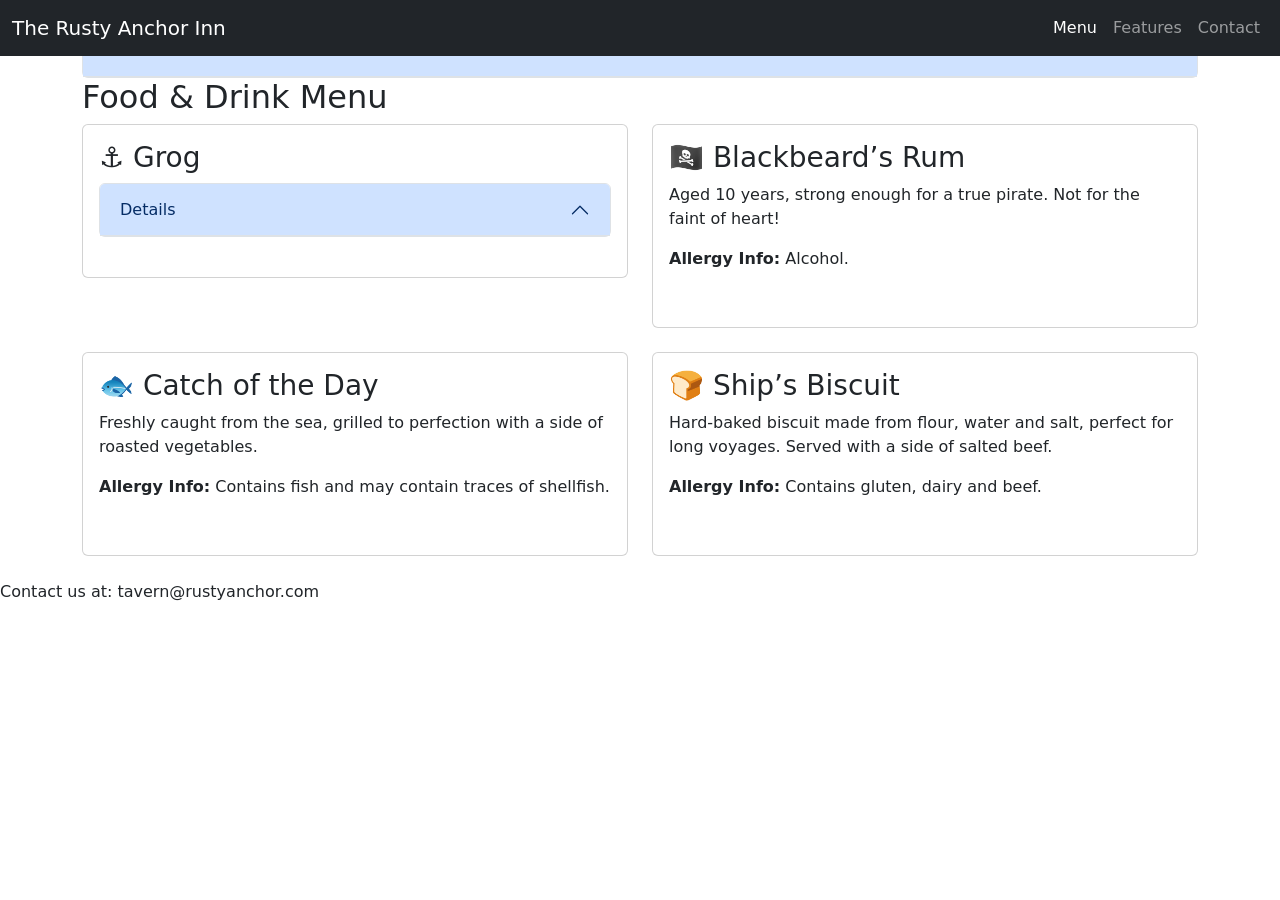
==== Lecture9/RustyAnchor/index.html @ 060a2a7d "adding accordion - not finished" ====
<!DOCTYPE html>
<html lang="en">
<head>
    <meta charset="UTF-8">
    <meta name="viewport" content="width=device-width, initial-scale=1.0">
    <title>The Rusty Anchor Inn - Menu</title>
    <link
          href="https://cdn.jsdelivr.net/npm/bootstrap@5.3.8/dist/css/bootstrap.min.css"
          rel="stylesheet"
          integrity="sha384-sRIl4kxILFvY47J16cr9ZwB07vP4J8+LH7qKQnuqkuIAvNWLzeN8tE5YBujZqJLB"
          crossorigin="anonymous"
  />

  <script src="https://cdn.jsdelivr.net/npm/bootstrap@5.3.8/dist/js/bootstrap.bundle.min.js"
          integrity="sha384-FKyoEForCGlyvwx9Hj09JcYn3nv7wiPVlz7YYwJrWVcXK/BmnVDxM+D2scQbITxI"
          crossorigin="anonymous" defer>

  </script>
</head>
<body>

    <header>
        <nav class="navbar navbar-expand-lg navbar-dark bg-dark fixed-top">
            <div class="container-fluid">
                <a class="navbar-brand" href="#">The Rusty Anchor Inn</a>
                <button class="navbar-toggler" type="button" data-bs-toggle="collapse" data-bs-target="#navbarText" aria-controls="navbarText" aria-expanded="false" aria-label="Toggle navigation">
                <span class="navbar-toggler-icon"></span>
                </button>
                <div class="collapse navbar-collapse justify-content-end" id="navbarText">
                <ul class="navbar-nav mb-2 mb-lg-0 ">
                    <li class="nav-item">
                    <a class="nav-link active" aria-current="page" href="#">Menu</a>
                    </li>
                    <li class="nav-item">
                    <a class="nav-link" href="#">Features</a>
                    </li>
                    <li class="nav-item">
                    <a class="nav-link" href="#">Contact</a>
                    </li>
                </ul>

                </div>
            </div>
        </nav>
    </header>

    <section id="menu">
        <div class="container mt-4">
            <div class="accordion" id="accordionExample">
                <div class="accordion-item">
                    <h2 class="accordion-header">
                    <button class="accordion-button" type="button" data-bs-toggle="collapse" data-bs-target="#collapseOne">
                        Accordion Item #1
                    </button>
                    </h2>
                    <div id="collapseOne" class="accordion-collapse collapse" data-bs-parent="#accordionExample">
                        <div class="accordion-body">
                            <strong>This is the first item’s accordion body.</strong> It is shown by default, until the collapse plugin adds the appropriate classes that we use to style each element. These classes control the overall appearance, as well as the showing and hiding via CSS transitions. You can modify any of this with custom CSS or overriding our default variables. It’s also worth noting that just about any HTML can go within the <code>.accordion-body</code>, though the transition does limit overflow.
                        </div>
                    </div>
                </div>
            </div>
            <h2>Food &amp; Drink Menu</h2>
            <div class="row">
            <div class="col-md-6">
                <div class="card mb-4">
                    <div class="card-body mb-4">
                        <h3 class="card-title">⚓ Grog</h3>
                        <div class="card-text">
                            <div class="accordion" id="accordionExample">
                                <div class="accordion-item">
                                    <h2 class="accordion-header">
                                    <button class="accordion-button" type="button" data-bs-toggle="collapse" data-bs-target="#collapseOne">
                                        Details
                                    </button>
                                    </h2>
                                    <div id="collapseOne" class="accordion-collapse collapse" data-bs-parent="#accordionExample">
                                        <div class="accordion-body">
                                            <p class="card-text">A traditional pirate drink made with watered-down rum, citrus, and a touch of sugar. Keeps scurvy away!</p>
                                            <p class="card-text"><strong>Allergy Info:</strong> Citrus and alcohol.</p>
                                        </div>
                                    </div>
                                </div>
                            </div>
                        </div>

                    </div>
                </div>
            </div>
            <div class="col-md-6">
                <div class="card mb-4">
                    <div class="card-body mb-4">
                        <h3>🏴‍☠️ Blackbeard’s Rum</h3>
                        <p>Aged 10 years, strong enough for a true pirate. Not for the faint of heart!</p>
                        <p><strong>Allergy Info:</strong> Alcohol.</p>
                    </div>
                </div>
            </div>
            <div class="col-md-6">
                <div class="card mb-4">
                    <div class="card-body mb-4">
                        <h3>🐟 Catch of the Day</h3>
                        <p>Freshly caught from the sea, grilled to perfection with a side of roasted vegetables.</p>
                        <p><strong>Allergy Info:</strong> Contains fish and may contain traces of shellfish.</p>
                    </div>
                </div>
            </div>
            <div class="col-md-6">
                <div class="card mb-4">
                    <div class="card-body mb-4">
                        <h3>🍞 Ship’s Biscuit</h3>
                        <p>Hard-baked biscuit made from flour, water and salt, perfect for long voyages. Served with a side of salted beef.</p>
                        <p><strong>Allergy Info:</strong> Contains gluten, dairy and beef.</p>
                    </div>
                </div>
            </div>
        </div>
        </div>
    </section>

    <footer id="contact">
        <p>Contact us at: tavern@rustyanchor.com</p>
    </footer>

</body>
</html>
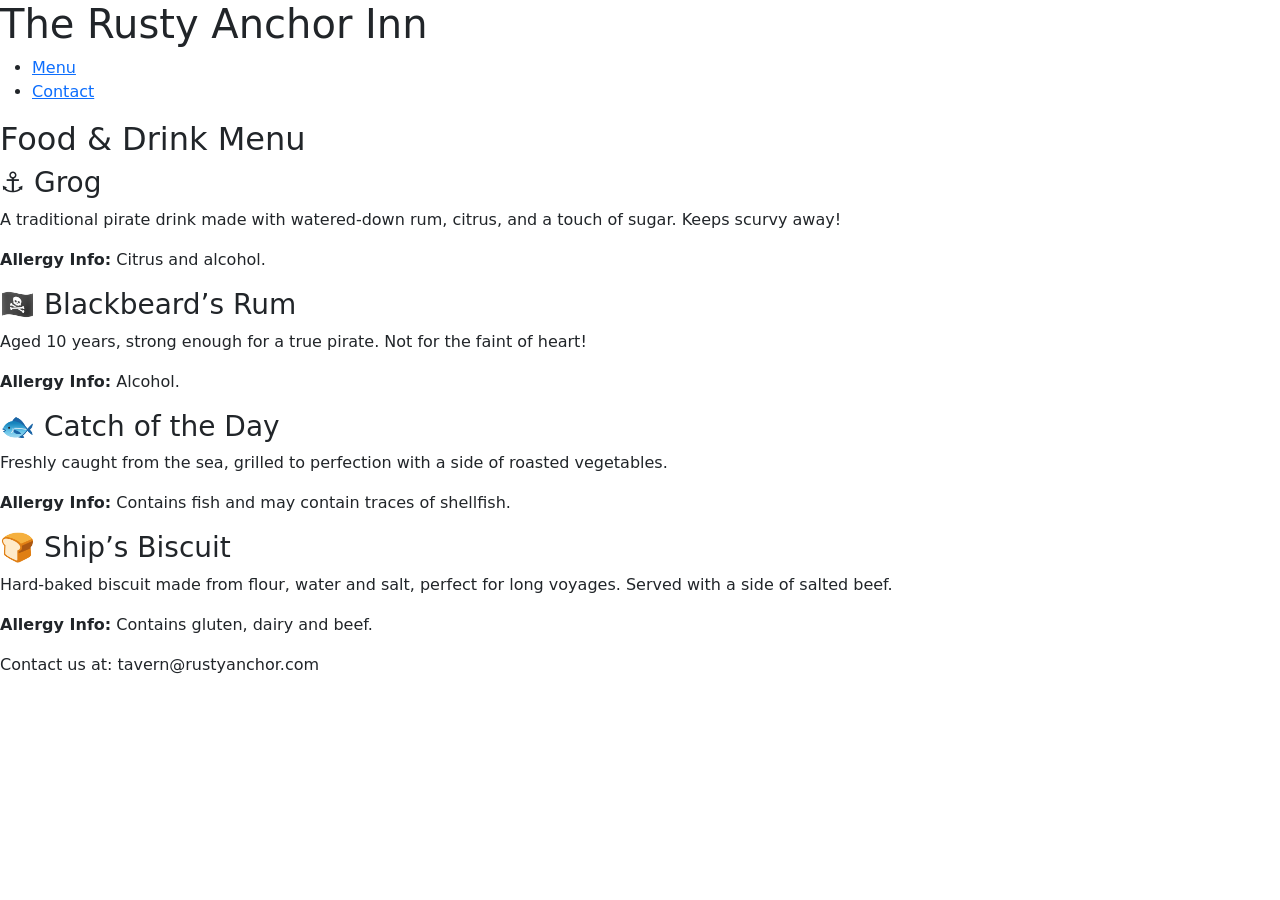
==== commit bcf24ba1: "done with card" ====
--- a/Lecture9/RustyAnchor/index.html
+++ b/Lecture9/RustyAnchor/index.html
@@ -1,126 +1,78 @@
-<!DOCTYPE html>
+<!doctype html>
 <html lang="en">
-<head>
-    <meta charset="UTF-8">
-    <meta name="viewport" content="width=device-width, initial-scale=1.0">
+  <head>
+    <meta charset="UTF-8" />
+    <meta name="viewport" content="width=device-width, initial-scale=1.0" />
     <title>The Rusty Anchor Inn - Menu</title>
+    <link rel="stylesheet" href="style.css" />
     <link
-          href="https://cdn.jsdelivr.net/npm/bootstrap@5.3.8/dist/css/bootstrap.min.css"
-          rel="stylesheet"
-          integrity="sha384-sRIl4kxILFvY47J16cr9ZwB07vP4J8+LH7qKQnuqkuIAvNWLzeN8tE5YBujZqJLB"
-          crossorigin="anonymous"
-  />
-
-  <script src="https://cdn.jsdelivr.net/npm/bootstrap@5.3.8/dist/js/bootstrap.bundle.min.js"
-          integrity="sha384-FKyoEForCGlyvwx9Hj09JcYn3nv7wiPVlz7YYwJrWVcXK/BmnVDxM+D2scQbITxI"
-          crossorigin="anonymous" defer>
-
-  </script>
-</head>
-<body>
-
+      href="https://cdn.jsdelivr.net/npm/bootstrap@5.3.8/dist/css/bootstrap.min.css"
+      rel="stylesheet"
+      integrity="sha384-sRIl4kxILFvY47J16cr9ZwB07vP4J8+LH7qKQnuqkuIAvNWLzeN8tE5YBujZqJLB"
+      crossorigin="anonymous"
+    />
+    <script
+      src="https://cdn.jsdelivr.net/npm/bootstrap@5.3.8/dist/js/bootstrap.bundle.min.js"
+      integrity="sha384-FKyoEForCGlyvwx9Hj09JcYn3nv7wiPVlz7YYwJrWVcXK/BmnVDxM+D2scQbITxI"
+      crossorigin="anonymous"
+    ></script>
+  </head>
+  <body>
     <header>
-        <nav class="navbar navbar-expand-lg navbar-dark bg-dark fixed-top">
-            <div class="container-fluid">
-                <a class="navbar-brand" href="#">The Rusty Anchor Inn</a>
-                <button class="navbar-toggler" type="button" data-bs-toggle="collapse" data-bs-target="#navbarText" aria-controls="navbarText" aria-expanded="false" aria-label="Toggle navigation">
-                <span class="navbar-toggler-icon"></span>
-                </button>
-                <div class="collapse navbar-collapse justify-content-end" id="navbarText">
-                <ul class="navbar-nav mb-2 mb-lg-0 ">
-                    <li class="nav-item">
-                    <a class="nav-link active" aria-current="page" href="#">Menu</a>
-                    </li>
-                    <li class="nav-item">
-                    <a class="nav-link" href="#">Features</a>
-                    </li>
-                    <li class="nav-item">
-                    <a class="nav-link" href="#">Contact</a>
-                    </li>
-                </ul>
-
-                </div>
-            </div>
-        </nav>
+      <h1>The Rusty Anchor Inn</h1>
+      <nav>
+        <ul>
+          <li><a href="#menu">Menu</a></li>
+          <li><a href="#contact">Contact</a></li>
+        </ul>
+      </nav>
     </header>
 
     <section id="menu">
-        <div class="container mt-4">
-            <div class="accordion" id="accordionExample">
-                <div class="accordion-item">
-                    <h2 class="accordion-header">
-                    <button class="accordion-button" type="button" data-bs-toggle="collapse" data-bs-target="#collapseOne">
-                        Accordion Item #1
-                    </button>
-                    </h2>
-                    <div id="collapseOne" class="accordion-collapse collapse" data-bs-parent="#accordionExample">
-                        <div class="accordion-body">
-                            <strong>This is the first item’s accordion body.</strong> It is shown by default, until the collapse plugin adds the appropriate classes that we use to style each element. These classes control the overall appearance, as well as the showing and hiding via CSS transitions. You can modify any of this with custom CSS or overriding our default variables. It’s also worth noting that just about any HTML can go within the <code>.accordion-body</code>, though the transition does limit overflow.
-                        </div>
-                    </div>
-                </div>
-            </div>
-            <h2>Food &amp; Drink Menu</h2>
-            <div class="row">
-            <div class="col-md-6">
-                <div class="card mb-4">
-                    <div class="card-body mb-4">
-                        <h3 class="card-title">⚓ Grog</h3>
-                        <div class="card-text">
-                            <div class="accordion" id="accordionExample">
-                                <div class="accordion-item">
-                                    <h2 class="accordion-header">
-                                    <button class="accordion-button" type="button" data-bs-toggle="collapse" data-bs-target="#collapseOne">
-                                        Details
-                                    </button>
-                                    </h2>
-                                    <div id="collapseOne" class="accordion-collapse collapse" data-bs-parent="#accordionExample">
-                                        <div class="accordion-body">
-                                            <p class="card-text">A traditional pirate drink made with watered-down rum, citrus, and a touch of sugar. Keeps scurvy away!</p>
-                                            <p class="card-text"><strong>Allergy Info:</strong> Citrus and alcohol.</p>
-                                        </div>
-                                    </div>
-                                </div>
-                            </div>
-                        </div>
+      <h2>Food & Drink Menu</h2>
 
-                    </div>
-                </div>
-            </div>
-            <div class="col-md-6">
-                <div class="card mb-4">
-                    <div class="card-body mb-4">
-                        <h3>🏴‍☠️ Blackbeard’s Rum</h3>
-                        <p>Aged 10 years, strong enough for a true pirate. Not for the faint of heart!</p>
-                        <p><strong>Allergy Info:</strong> Alcohol.</p>
-                    </div>
-                </div>
-            </div>
-            <div class="col-md-6">
-                <div class="card mb-4">
-                    <div class="card-body mb-4">
-                        <h3>🐟 Catch of the Day</h3>
-                        <p>Freshly caught from the sea, grilled to perfection with a side of roasted vegetables.</p>
-                        <p><strong>Allergy Info:</strong> Contains fish and may contain traces of shellfish.</p>
-                    </div>
-                </div>
-            </div>
-            <div class="col-md-6">
-                <div class="card mb-4">
-                    <div class="card-body mb-4">
-                        <h3>🍞 Ship’s Biscuit</h3>
-                        <p>Hard-baked biscuit made from flour, water and salt, perfect for long voyages. Served with a side of salted beef.</p>
-                        <p><strong>Allergy Info:</strong> Contains gluten, dairy and beef.</p>
-                    </div>
-                </div>
-            </div>
-        </div>
-        </div>
+      <div class="menu-item">
+        <h3>⚓ Grog</h3>
+        <p>
+          A traditional pirate drink made with watered-down rum, citrus, and a
+          touch of sugar. Keeps scurvy away!
+        </p>
+        <p><strong>Allergy Info:</strong> Citrus and alcohol.</p>
+      </div>
+
+      <div class="menu-item">
+        <h3>🏴‍☠️ Blackbeard’s Rum</h3>
+        <p>
+          Aged 10 years, strong enough for a true pirate. Not for the faint of
+          heart!
+        </p>
+        <p><strong>Allergy Info:</strong> Alcohol.</p>
+      </div>
+
+      <div class="menu-item">
+        <h3>🐟 Catch of the Day</h3>
+        <p>
+          Freshly caught from the sea, grilled to perfection with a side of
+          roasted vegetables.
+        </p>
+        <p>
+          <strong>Allergy Info:</strong> Contains fish and may contain traces of
+          shellfish.
+        </p>
+      </div>
+
+      <div class="menu-item">
+        <h3>🍞 Ship’s Biscuit</h3>
+        <p>
+          Hard-baked biscuit made from flour, water and salt, perfect for long
+          voyages. Served with a side of salted beef.
+        </p>
+        <p><strong>Allergy Info:</strong> Contains gluten, dairy and beef.</p>
+      </div>
     </section>
 
     <footer id="contact">
-        <p>Contact us at: tavern@rustyanchor.com</p>
+      <p>Contact us at: tavern@rustyanchor.com</p>
     </footer>
-
-</body>
+  </body>
 </html>
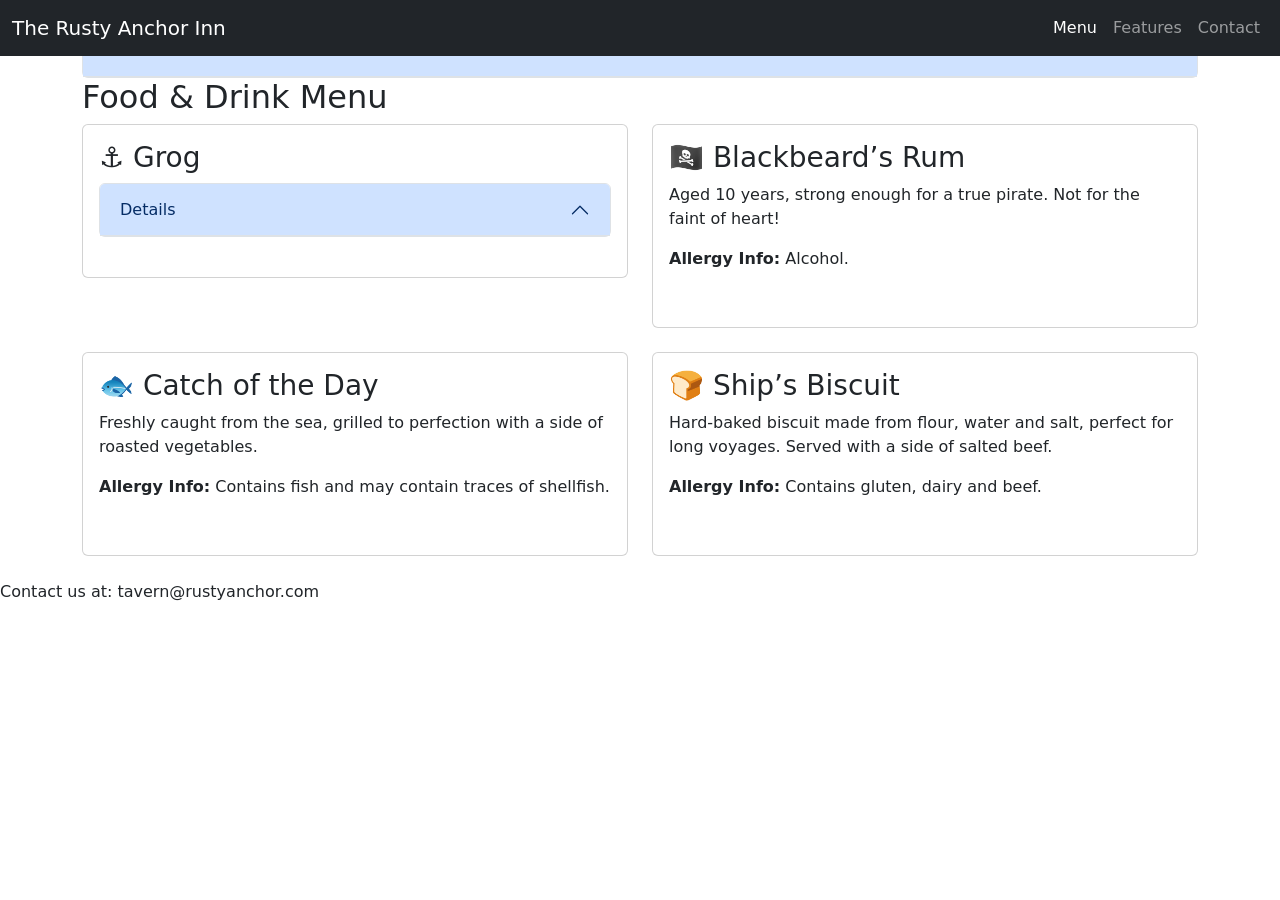
==== commit 8a1aa211: "merged" ====
--- a/Lecture9/RustyAnchor/index.html
+++ b/Lecture9/RustyAnchor/index.html
@@ -4,70 +4,173 @@
     <meta charset="UTF-8" />
     <meta name="viewport" content="width=device-width, initial-scale=1.0" />
     <title>The Rusty Anchor Inn - Menu</title>
-    <link rel="stylesheet" href="style.css" />
     <link
       href="https://cdn.jsdelivr.net/npm/bootstrap@5.3.8/dist/css/bootstrap.min.css"
       rel="stylesheet"
       integrity="sha384-sRIl4kxILFvY47J16cr9ZwB07vP4J8+LH7qKQnuqkuIAvNWLzeN8tE5YBujZqJLB"
       crossorigin="anonymous"
     />
+
     <script
       src="https://cdn.jsdelivr.net/npm/bootstrap@5.3.8/dist/js/bootstrap.bundle.min.js"
       integrity="sha384-FKyoEForCGlyvwx9Hj09JcYn3nv7wiPVlz7YYwJrWVcXK/BmnVDxM+D2scQbITxI"
       crossorigin="anonymous"
+      defer
     ></script>
   </head>
   <body>
     <header>
-      <h1>The Rusty Anchor Inn</h1>
-      <nav>
-        <ul>
-          <li><a href="#menu">Menu</a></li>
-          <li><a href="#contact">Contact</a></li>
-        </ul>
+      <nav class="navbar navbar-expand-lg navbar-dark bg-dark fixed-top">
+        <div class="container-fluid">
+          <a class="navbar-brand" href="#">The Rusty Anchor Inn</a>
+          <button
+            class="navbar-toggler"
+            type="button"
+            data-bs-toggle="collapse"
+            data-bs-target="#navbarText"
+            aria-controls="navbarText"
+            aria-expanded="false"
+            aria-label="Toggle navigation"
+          >
+            <span class="navbar-toggler-icon"></span>
+          </button>
+          <div
+            class="collapse navbar-collapse justify-content-end"
+            id="navbarText"
+          >
+            <ul class="navbar-nav mb-2 mb-lg-0">
+              <li class="nav-item">
+                <a class="nav-link active" aria-current="page" href="#">Menu</a>
+              </li>
+              <li class="nav-item">
+                <a class="nav-link" href="#">Features</a>
+              </li>
+              <li class="nav-item">
+                <a class="nav-link" href="#">Contact</a>
+              </li>
+            </ul>
+          </div>
+        </div>
       </nav>
     </header>
 
     <section id="menu">
-      <h2>Food & Drink Menu</h2>
-
-      <div class="menu-item">
-        <h3>⚓ Grog</h3>
-        <p>
-          A traditional pirate drink made with watered-down rum, citrus, and a
-          touch of sugar. Keeps scurvy away!
-        </p>
-        <p><strong>Allergy Info:</strong> Citrus and alcohol.</p>
-      </div>
-
-      <div class="menu-item">
-        <h3>🏴‍☠️ Blackbeard’s Rum</h3>
-        <p>
-          Aged 10 years, strong enough for a true pirate. Not for the faint of
-          heart!
-        </p>
-        <p><strong>Allergy Info:</strong> Alcohol.</p>
-      </div>
-
-      <div class="menu-item">
-        <h3>🐟 Catch of the Day</h3>
-        <p>
-          Freshly caught from the sea, grilled to perfection with a side of
-          roasted vegetables.
-        </p>
-        <p>
-          <strong>Allergy Info:</strong> Contains fish and may contain traces of
-          shellfish.
-        </p>
-      </div>
-
-      <div class="menu-item">
-        <h3>🍞 Ship’s Biscuit</h3>
-        <p>
-          Hard-baked biscuit made from flour, water and salt, perfect for long
-          voyages. Served with a side of salted beef.
-        </p>
-        <p><strong>Allergy Info:</strong> Contains gluten, dairy and beef.</p>
+      <div class="container mt-4">
+        <div class="accordion" id="accordionExample">
+          <div class="accordion-item">
+            <h2 class="accordion-header">
+              <button
+                class="accordion-button"
+                type="button"
+                data-bs-toggle="collapse"
+                data-bs-target="#collapseOne"
+              >
+                Accordion Item #1
+              </button>
+            </h2>
+            <div
+              id="collapseOne"
+              class="accordion-collapse collapse"
+              data-bs-parent="#accordionExample"
+            >
+              <div class="accordion-body">
+                <strong>This is the first item’s accordion body.</strong> It is
+                shown by default, until the collapse plugin adds the appropriate
+                classes that we use to style each element. These classes control
+                the overall appearance, as well as the showing and hiding via
+                CSS transitions. You can modify any of this with custom CSS or
+                overriding our default variables. It’s also worth noting that
+                just about any HTML can go within the
+                <code>.accordion-body</code>, though the transition does limit
+                overflow.
+              </div>
+            </div>
+          </div>
+        </div>
+        <h2>Food &amp; Drink Menu</h2>
+        <div class="row">
+          <div class="col-md-6">
+            <div class="card mb-4">
+              <div class="card-body mb-4">
+                <h3 class="card-title">⚓ Grog</h3>
+                <div class="card-text">
+                  <div class="accordion" id="accordionExample">
+                    <div class="accordion-item">
+                      <h2 class="accordion-header">
+                        <button
+                          class="accordion-button"
+                          type="button"
+                          data-bs-toggle="collapse"
+                          data-bs-target="#collapseOne"
+                        >
+                          Details
+                        </button>
+                      </h2>
+                      <div
+                        id="collapseOne"
+                        class="accordion-collapse collapse"
+                        data-bs-parent="#accordionExample"
+                      >
+                        <div class="accordion-body">
+                          <p class="card-text">
+                            A traditional pirate drink made with watered-down
+                            rum, citrus, and a touch of sugar. Keeps scurvy
+                            away!
+                          </p>
+                          <p class="card-text">
+                            <strong>Allergy Info:</strong> Citrus and alcohol.
+                          </p>
+                        </div>
+                      </div>
+                    </div>
+                  </div>
+                </div>
+              </div>
+            </div>
+          </div>
+          <div class="col-md-6">
+            <div class="card mb-4">
+              <div class="card-body mb-4">
+                <h3>🏴‍☠️ Blackbeard’s Rum</h3>
+                <p>
+                  Aged 10 years, strong enough for a true pirate. Not for the
+                  faint of heart!
+                </p>
+                <p><strong>Allergy Info:</strong> Alcohol.</p>
+              </div>
+            </div>
+          </div>
+          <div class="col-md-6">
+            <div class="card mb-4">
+              <div class="card-body mb-4">
+                <h3>🐟 Catch of the Day</h3>
+                <p>
+                  Freshly caught from the sea, grilled to perfection with a side
+                  of roasted vegetables.
+                </p>
+                <p>
+                  <strong>Allergy Info:</strong> Contains fish and may contain
+                  traces of shellfish.
+                </p>
+              </div>
+            </div>
+          </div>
+          <div class="col-md-6">
+            <div class="card mb-4">
+              <div class="card-body mb-4">
+                <h3>🍞 Ship’s Biscuit</h3>
+                <p>
+                  Hard-baked biscuit made from flour, water and salt, perfect
+                  for long voyages. Served with a side of salted beef.
+                </p>
+                <p>
+                  <strong>Allergy Info:</strong> Contains gluten, dairy and
+                  beef.
+                </p>
+              </div>
+            </div>
+          </div>
+        </div>
       </div>
     </section>
 
